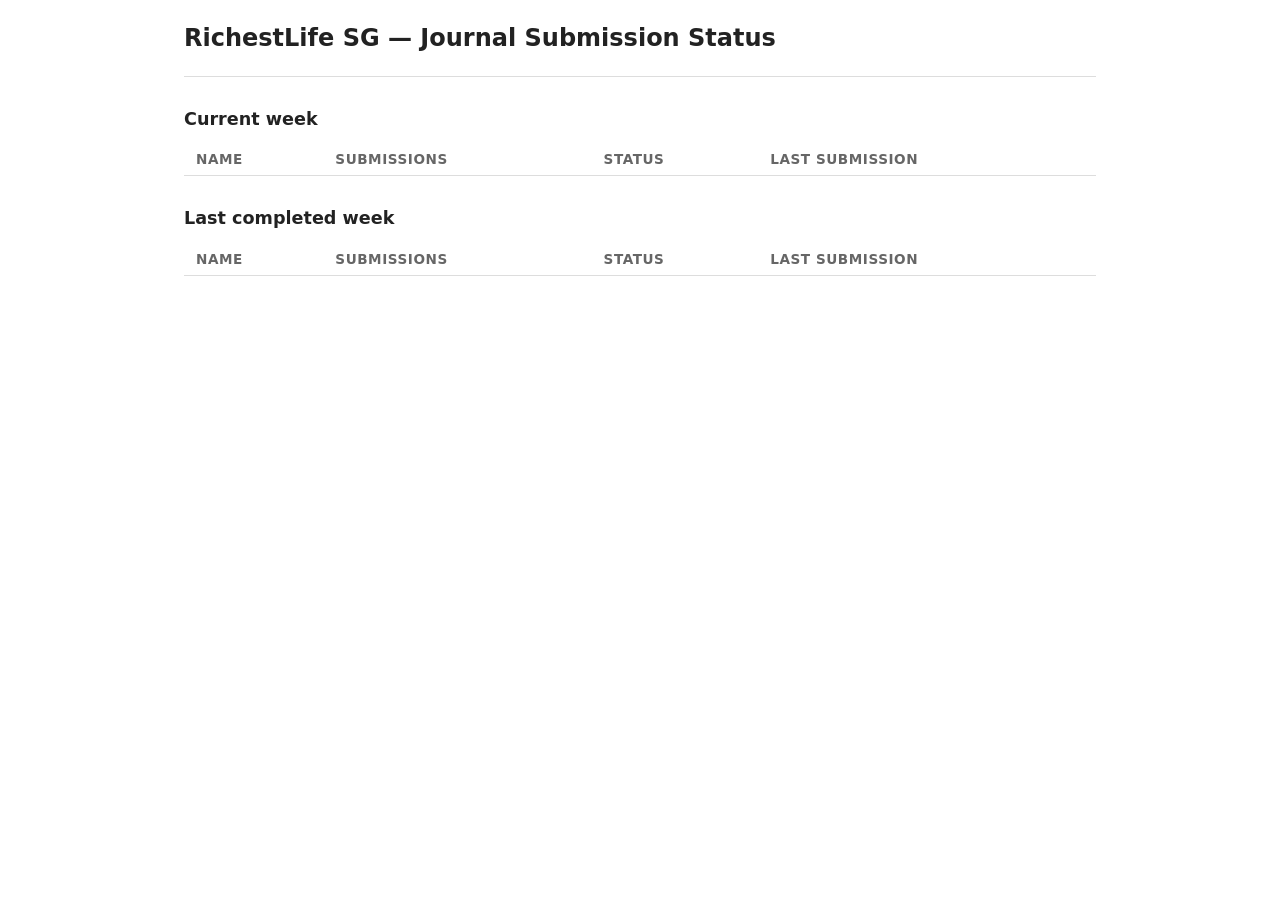
==== src/journal/static/index.html @ 189007fb "refactor: drop raw mode; dedup is the only counted view Removes the raw/dedup toggle end-to-end. The" ====
<!doctype html>
<html lang="en">
<head>
  <meta charset="utf-8">
  <meta name="viewport" content="width=device-width, initial-scale=1">
  <meta name="robots" content="noindex,nofollow">
  <title>RichestLife SG — Journal Submission Status</title>
  <link rel="stylesheet" href="style.css">
</head>
<body>
  <header>
    <h1>RichestLife SG — Journal Submission Status</h1>
    <p class="meta">
      <span id="refreshed"></span>
    </p>
  </header>

  <main>
    <section id="current">
      <h2>Current week</h2>
      <p class="window-meta"></p>
      <table>
        <thead>
          <tr><th>Name</th><th>Submissions</th><th>Status</th><th>Last submission</th></tr>
        </thead>
        <tbody></tbody>
      </table>
    </section>

    <section id="previous">
      <h2>Last completed week</h2>
      <p class="window-meta"></p>
      <table>
        <thead>
          <tr><th>Name</th><th>Submissions</th><th>Status</th><th>Last submission</th></tr>
        </thead>
        <tbody></tbody>
      </table>
    </section>
  </main>

  <script type="application/json" id="data">__DATA__</script>
  <script src="app.js"></script>
</body>
</html>
---- src/journal/static/style.css ----
:root {
  --fg: #222;
  --muted: #666;
  --border: #ddd;
  --done: #1a7f37;
  --on-track: #9a6700;
  --behind: #cf222e;
  --failed: #8250df;
}

* { box-sizing: border-box; }

body {
  font-family: -apple-system, BlinkMacSystemFont, "Segoe UI", system-ui, sans-serif;
  color: var(--fg);
  margin: 0;
  padding: 1.5rem;
  max-width: 960px;
  margin: 0 auto;
}

header { border-bottom: 1px solid var(--border); padding-bottom: 1rem; }
h1 { margin: 0 0 0.5rem; font-size: 1.5rem; }
.meta { color: var(--muted); font-size: 0.9rem; margin: 0; }

main section { margin-top: 2rem; }
h2 { margin-bottom: 0.25rem; font-size: 1.1rem; }
.window-meta { color: var(--muted); font-size: 0.9rem; margin-top: 0; }

table { width: 100%; border-collapse: collapse; }
th, td { text-align: left; padding: 0.5rem 0.75rem; border-bottom: 1px solid var(--border); }
th { font-weight: 600; font-size: 0.85rem; color: var(--muted); text-transform: uppercase; letter-spacing: 0.04em; }
td.count { font-variant-numeric: tabular-nums; }

.status-done    { color: var(--done); }
.status-on_track { color: var(--on-track); }
.status-behind  { color: var(--behind); }
.status-failed  { color: var(--failed); }

.warn { color: var(--behind); margin-left: 0.25em; }

@media (max-width: 600px) {
  body { padding: 1rem; }
  table { font-size: 0.9rem; }
}
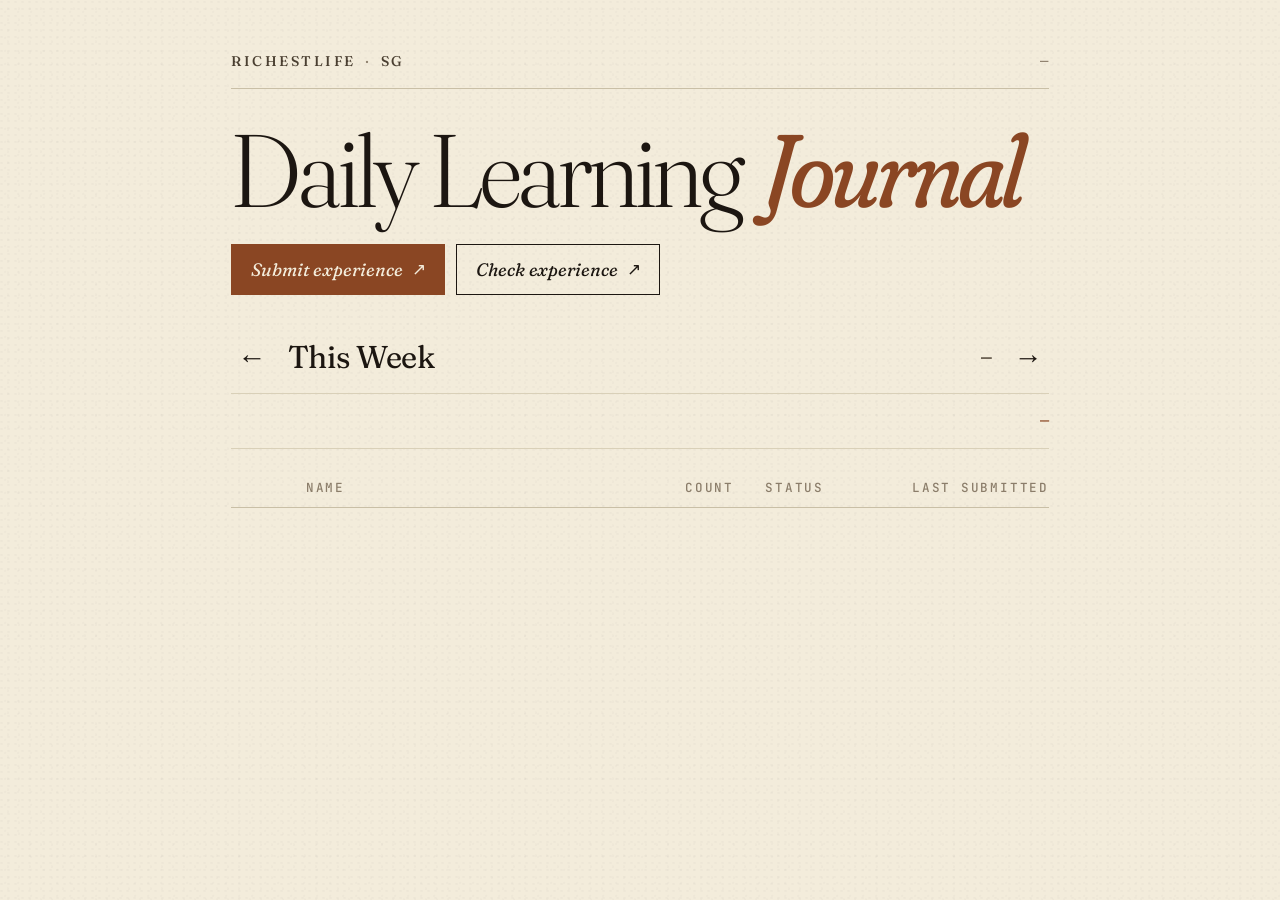
==== commit e9554339: "feat(static): editorial redesign with Fraunces, paginated week view, action CTAs Reworks the status " ====
--- a/src/journal/static/index.html
+++ b/src/journal/static/index.html
@@ -4,40 +4,68 @@
   <meta charset="utf-8">
   <meta name="viewport" content="width=device-width, initial-scale=1">
   <meta name="robots" content="noindex,nofollow">
-  <title>RichestLife SG — Journal Submission Status</title>
+  <title>The Journal — Richestlife SG</title>
+  <link rel="preconnect" href="https://fonts.googleapis.com">
+  <link rel="preconnect" href="https://fonts.gstatic.com" crossorigin>
+  <link rel="stylesheet" href="https://fonts.googleapis.com/css2?family=Fraunces:ital,opsz,wght,SOFT,WONK@0,9..144,300..900,0..100,0..1;1,9..144,300..900,0..100,0..1&family=JetBrains+Mono:wght@400;500&display=swap">
   <link rel="stylesheet" href="style.css">
 </head>
 <body>
-  <header>
-    <h1>RichestLife SG — Journal Submission Status</h1>
-    <p class="meta">
-      <span id="refreshed"></span>
-    </p>
-  </header>
+  <div class="paper">
+    <header class="masthead">
+      <div class="masthead-top">
+        <p class="brand">
+          Richestlife <span class="bullet">·</span> SG
+        </p>
+        <p class="dateline" id="refreshed">—</p>
+      </div>
 
-  <main>
-    <section id="current">
-      <h2>Current week</h2>
-      <p class="window-meta"></p>
-      <table>
-        <thead>
-          <tr><th>Name</th><th>Submissions</th><th>Status</th><th>Last submission</th></tr>
-        </thead>
-        <tbody></tbody>
-      </table>
-    </section>
+      <h1 class="display">Daily Learning <em>Journal</em></h1>
 
-    <section id="previous">
-      <h2>Last completed week</h2>
-      <p class="window-meta"></p>
-      <table>
-        <thead>
-          <tr><th>Name</th><th>Submissions</th><th>Status</th><th>Last submission</th></tr>
-        </thead>
-        <tbody></tbody>
-      </table>
-    </section>
-  </main>
+      <nav class="actions" aria-label="Quick actions">
+        <a class="action primary"
+           href="https://writexperience.richestlife.com/sg-superlifecode-experience/"
+           target="_blank" rel="noopener">
+          Submit experience <span class="arrow" aria-hidden="true">↗</span>
+        </a>
+        <a class="action"
+           href="https://writexperience.richestlife.com/sg-check-experience/"
+           target="_blank" rel="noopener">
+          Check experience <span class="arrow" aria-hidden="true">↗</span>
+        </a>
+      </nav>
+    </header>
+
+    <main>
+      <section class="ledger" id="weeks" aria-labelledby="week-head">
+        <header class="section-head">
+          <button class="nav-arrow prev" type="button" aria-label="Previous week">←</button>
+          <div class="section-head-text">
+            <h2 id="week-head">This Week</h2>
+            <p class="window-meta">—</p>
+          </div>
+          <button class="nav-arrow next" type="button" aria-label="Next week">→</button>
+        </header>
+
+        <div class="progress" id="progress">
+          <div class="pips" aria-hidden="true"></div>
+          <p class="progress-meta">—</p>
+        </div>
+
+        <div class="members-table">
+          <div class="members-head" aria-hidden="true">
+            <span class="num"></span>
+            <span class="name">Name</span>
+            <span class="count">Count</span>
+            <span class="status">Status</span>
+            <span class="last">Last submitted</span>
+          </div>
+          <ol class="members" data-members></ol>
+        </div>
+      </section>
+    </main>
+
+  </div>
 
   <script type="application/json" id="data">__DATA__</script>
   <script src="app.js"></script>
--- a/src/journal/static/style.css
+++ b/src/journal/static/style.css
@@ -1,45 +1,552 @@
 :root {
-  --fg: #222;
-  --muted: #666;
-  --border: #ddd;
-  --done: #1a7f37;
-  --on-track: #9a6700;
-  --behind: #cf222e;
-  --failed: #8250df;
+  --paper: #f3ecdb;
+  --paper-warm: #ebe2cc;
+  --ink: #1c1611;
+  --ink-soft: #4a3f31;
+  --ink-faint: #8b7d6a;
+  --rule: #c9bfa6;
+  --rule-soft: #d9d0b8;
+  --accent: #8a4623;
+  --brown-light: #a87c4f;
+
+  --done:     #355e3b;
+  --on-track: #a07020;
+  --behind:   #8e2e1f;
+  --failed:   #4f4a78;
+
+  --serif: "Fraunces", ui-serif, Georgia, serif;
+  --mono:  "JetBrains Mono", ui-monospace, "SF Mono", Menlo, monospace;
 }
 
 * { box-sizing: border-box; }
 
+html { font-size: 18px; }
+html, body { margin: 0; padding: 0; }
+body { overflow-x: hidden; }
+
 body {
-  font-family: -apple-system, BlinkMacSystemFont, "Segoe UI", system-ui, sans-serif;
-  color: var(--fg);
-  margin: 0;
-  padding: 1.5rem;
-  max-width: 960px;
+  font-family: var(--serif);
+  font-size: 1rem;
+  line-height: 1.55;
+  color: var(--ink);
+  background: var(--paper);
+  background-image:
+    radial-gradient(circle at 22% 28%, rgba(28,22,17,0.025) 1px, transparent 1.4px),
+    radial-gradient(circle at 72% 78%, rgba(28,22,17,0.018) 1px, transparent 1.4px),
+    radial-gradient(circle at 40% 90%, rgba(28,22,17,0.020) 1px, transparent 1.4px);
+  background-size: 7px 7px, 11px 11px, 13px 13px;
+  font-feature-settings: "kern", "liga", "calt", "onum", "ss01";
+  font-variation-settings: "opsz" 14;
+  -webkit-font-smoothing: antialiased;
+  text-rendering: optimizeLegibility;
+}
+
+.paper {
+  max-width: 920px;
   margin: 0 auto;
-}
-
-header { border-bottom: 1px solid var(--border); padding-bottom: 1rem; }
-h1 { margin: 0 0 0.5rem; font-size: 1.5rem; }
-.meta { color: var(--muted); font-size: 0.9rem; margin: 0; }
-
-main section { margin-top: 2rem; }
-h2 { margin-bottom: 0.25rem; font-size: 1.1rem; }
-.window-meta { color: var(--muted); font-size: 0.9rem; margin-top: 0; }
-
-table { width: 100%; border-collapse: collapse; }
-th, td { text-align: left; padding: 0.5rem 0.75rem; border-bottom: 1px solid var(--border); }
-th { font-weight: 600; font-size: 0.85rem; color: var(--muted); text-transform: uppercase; letter-spacing: 0.04em; }
-td.count { font-variant-numeric: tabular-nums; }
-
-.status-done    { color: var(--done); }
-.status-on_track { color: var(--on-track); }
-.status-behind  { color: var(--behind); }
-.status-failed  { color: var(--failed); }
-
-.warn { color: var(--behind); margin-left: 0.25em; }
-
-@media (max-width: 600px) {
-  body { padding: 1rem; }
-  table { font-size: 0.9rem; }
-}
+  padding: clamp(1.75rem, 4vw, 4rem) clamp(1.25rem, 4vw, 3rem) 4rem;
+  position: relative;
+  container-type: inline-size;
+  container-name: paper;
+}
+
+/* ─── Masthead ─────────────────────────────────────────── */
+
+.masthead {
+  margin-bottom: 2.5rem;
+}
+
+.masthead-top {
+  display: flex;
+  justify-content: space-between;
+  align-items: flex-end;
+  gap: 1.5rem;
+  flex-wrap: wrap;
+  margin-bottom: 1.75rem;
+  padding-bottom: 0.85rem;
+  border-bottom: 1px solid var(--rule);
+}
+
+.brand {
+  margin: 0;
+  font-family: var(--serif);
+  font-size: 0.78rem;
+  font-weight: 500;
+  letter-spacing: 0.18em;
+  text-transform: uppercase;
+  color: var(--ink-soft);
+  font-feature-settings: "smcp", "c2sc";
+  display: inline-flex;
+  align-items: center;
+  gap: 0.5em;
+}
+
+.bullet { color: var(--ink-faint); margin: 0 0.15em; }
+
+.dateline {
+  margin: 0;
+  font-family: var(--mono);
+  font-size: 0.78rem;
+  letter-spacing: 0.04em;
+  color: var(--ink-faint);
+  font-feature-settings: "tnum";
+}
+
+.display {
+  margin: 0;
+  font-family: var(--serif);
+  font-size: 12.6cqi;
+  white-space: nowrap;
+  font-weight: 300;
+  font-variation-settings: "opsz" 144, "SOFT" 30, "WONK" 0;
+  line-height: 0.95;
+  letter-spacing: -0.03em;
+  color: var(--ink);
+}
+
+.display em {
+  font-style: italic;
+  font-weight: 400;
+  font-variation-settings: "opsz" 144, "SOFT" 100, "WONK" 1;
+  color: var(--accent);
+  margin-left: 0.04em;
+}
+
+.actions {
+  margin-top: 1.4rem;
+  display: flex;
+  gap: 0.6rem;
+  flex-wrap: wrap;
+}
+
+.action {
+  display: inline-flex;
+  align-items: baseline;
+  gap: 0.5em;
+  padding: 0.6rem 1.05rem;
+  font-family: var(--serif);
+  font-style: italic;
+  font-weight: 400;
+  font-variation-settings: "opsz" 18, "SOFT" 60, "WONK" 1;
+  font-size: 1rem;
+  letter-spacing: -0.005em;
+  color: var(--ink);
+  background: transparent;
+  border: 1px solid var(--ink);
+  text-decoration: none;
+  transition: background 0.18s ease, color 0.18s ease, border-color 0.18s ease;
+}
+
+.action.primary {
+  background: var(--accent);
+  color: var(--paper);
+  border-color: var(--accent);
+}
+
+.action:hover,
+.action:focus-visible {
+  background: var(--brown-light);
+  color: var(--paper);
+  border-color: var(--brown-light);
+  outline: none;
+}
+
+.action .arrow {
+  font-style: normal;
+  font-family: var(--serif);
+  font-size: 0.95em;
+  transform: translateY(-1px);
+  display: inline-block;
+}
+
+/* ─── Sections ─────────────────────────────────────────── */
+
+.ledger { margin-top: 1.75rem; }
+
+.section-head {
+  margin-bottom: 1rem;
+  display: flex;
+  align-items: baseline;
+  gap: 0.85rem;
+  flex-wrap: wrap;
+}
+
+.section-head-text {
+  flex: 1;
+  display: flex;
+  align-items: baseline;
+  justify-content: space-between;
+  gap: 1.25rem;
+  flex-wrap: wrap;
+  min-width: 0;
+}
+
+.section-head h2 {
+  margin: 0;
+  font-family: var(--serif);
+  font-weight: 400;
+  font-variation-settings: "opsz" 36, "SOFT" 30;
+  font-size: 1.75rem;
+  letter-spacing: -0.012em;
+  line-height: 1.1;
+}
+
+.nav-arrow {
+  background: transparent;
+  border: 0;
+  padding: 0.15rem 0.35rem;
+  margin: 0;
+  font-family: var(--serif);
+  font-size: 1.6rem;
+  line-height: 1;
+  color: var(--ink);
+  cursor: pointer;
+  transition: color 0.18s ease, opacity 0.18s ease, transform 0.18s ease;
+  flex-shrink: 0;
+  align-self: center;
+}
+
+.nav-arrow:hover:not([disabled]),
+.nav-arrow:focus-visible:not([disabled]) {
+  color: var(--accent);
+  outline: none;
+}
+
+.nav-arrow.prev:hover:not([disabled]) { transform: translateX(-2px); }
+.nav-arrow.next:hover:not([disabled]) { transform: translateX(2px); }
+
+.nav-arrow[disabled] {
+  opacity: 0.2;
+  cursor: not-allowed;
+}
+
+.window-meta {
+  margin: 0;
+  font-family: var(--mono);
+  font-size: 1rem;
+  letter-spacing: 0.02em;
+  color: var(--ink-soft);
+  font-feature-settings: "tnum";
+  min-width: 0;
+  align-self: center;
+}
+
+
+/* ─── Day pips (current week only) ─────────────────────── */
+
+.progress {
+  margin: 0.25rem 0 1.25rem;
+  padding: 0.85rem 0;
+  border-top: 1px solid var(--rule-soft);
+  border-bottom: 1px solid var(--rule-soft);
+  display: flex;
+  justify-content: space-between;
+  align-items: center;
+  gap: 1.25rem;
+  flex-wrap: wrap;
+}
+
+.pips {
+  display: inline-flex;
+  gap: 0.45rem;
+}
+
+.pip {
+  width: 0.62rem;
+  height: 0.62rem;
+  border-radius: 50%;
+  border: 1px solid var(--ink-soft);
+  background: transparent;
+  display: inline-block;
+  position: relative;
+}
+
+.pip.filled { background: var(--ink); border-color: var(--ink); }
+.pip.today {
+  background: var(--accent);
+  border-color: var(--accent);
+  box-shadow: 0 0 0 3px rgba(138,70,35,0.18);
+}
+
+.progress-meta {
+  margin: 0;
+  font-family: var(--mono);
+  font-size: 0.85rem;
+  letter-spacing: 0.02em;
+  color: var(--accent);
+  font-feature-settings: "tnum";
+}
+
+/* ─── Members list ─────────────────────────────────────── */
+
+.members-table {
+  display: grid;
+  grid-template-columns:
+    [num]    2.4em
+    [name]   minmax(0, 1fr)
+    [count]  minmax(7.5em, max-content)
+    [status] minmax(6em, max-content)
+    [last]   minmax(8em, max-content);
+  column-gap: clamp(0.85rem, 2.5vw, 1.75rem);
+}
+
+.members-head {
+  display: grid;
+  grid-template-columns: subgrid;
+  grid-column: 1 / -1;
+  font-family: var(--mono);
+  font-size: 0.7rem;
+  font-weight: 500;
+  letter-spacing: 0.14em;
+  text-transform: uppercase;
+  color: var(--ink-faint);
+  padding: 0.35rem 0 0.55rem;
+  border-bottom: 1px solid var(--rule);
+}
+
+.members-head .count,
+.members-head .last { text-align: right; }
+
+.members {
+  list-style: none;
+  margin: 0;
+  padding: 0;
+  display: grid;
+  grid-template-columns: subgrid;
+  grid-column: 1 / -1;
+}
+
+.entry {
+  display: grid;
+  grid-template-columns: subgrid;
+  grid-column: 1 / -1;
+  align-items: baseline;
+  padding: 0.85rem 0;
+  border-bottom: 1px dotted var(--rule);
+  position: relative;
+  opacity: 0;
+  transform: translateY(4px);
+  animation: settle 0.55s cubic-bezier(0.2, 0.8, 0.2, 1) forwards;
+  animation-delay: calc(var(--i, 0) * 55ms + 80ms);
+}
+
+.entry:last-child { border-bottom: 0; }
+
+.entry::before {
+  content: "☞";
+  position: absolute;
+  left: -1.4em;
+  top: 0.95rem;
+  color: var(--accent);
+  font-size: 0.85rem;
+  opacity: 0;
+  transition: opacity 0.18s ease, transform 0.18s ease;
+}
+
+.entry:hover::before { opacity: 1; transform: translateX(2px); }
+
+.entry .num {
+  font-family: var(--mono);
+  font-size: 0.78rem;
+  letter-spacing: 0.05em;
+  color: var(--ink-faint);
+  font-feature-settings: "tnum";
+  align-self: center;
+}
+
+.entry .name {
+  font-family: var(--serif);
+  font-weight: 400;
+  font-variation-settings: "opsz" 18, "SOFT" 30;
+  font-size: 1.05rem;
+  color: var(--ink);
+  letter-spacing: -0.005em;
+  min-width: 0;
+  overflow: hidden;
+  text-overflow: ellipsis;
+  white-space: nowrap;
+}
+
+.entry .count {
+  font-family: var(--mono);
+  font-size: 0.92rem;
+  font-feature-settings: "tnum";
+  color: var(--ink);
+  display: inline-flex;
+  align-items: baseline;
+  justify-content: flex-end;
+  gap: 0.6em;
+  white-space: nowrap;
+}
+
+.entry .count .number {
+  letter-spacing: 0.02em;
+  order: 2;
+  min-width: 2.4em;
+  text-align: right;
+}
+
+.entry .count .track {
+  display: inline-flex;
+  gap: 0.18em;
+  transform: translateY(-1px);
+  order: 1;
+}
+
+
+.entry .count .track .dot {
+  width: 0.36rem;
+  height: 0.36rem;
+  border-radius: 50%;
+  background: var(--ink-faint);
+  opacity: 0.35;
+  display: inline-block;
+}
+.entry .count .track .dot.filled { background: var(--ink); opacity: 1; }
+
+.entry .warn {
+  color: var(--behind);
+  margin-left: 0.25em;
+  cursor: help;
+}
+
+[data-tip] {
+  position: relative;
+  cursor: help;
+}
+
+[data-tip]::after {
+  content: attr(data-tip);
+  position: absolute;
+  bottom: calc(100% + 6px);
+  left: 0;
+  background: var(--ink);
+  color: var(--paper);
+  padding: 0.45rem 0.7rem;
+  font-family: var(--mono);
+  font-style: normal;
+  font-weight: 400;
+  font-size: 0.74rem;
+  letter-spacing: 0.02em;
+  line-height: 1.4;
+  white-space: pre-wrap;
+  max-width: 22rem;
+  width: max-content;
+  border: 1px solid var(--ink);
+  pointer-events: none;
+  opacity: 0;
+  transform: translateY(2px);
+  transition: opacity 0.12s ease, transform 0.12s ease;
+  z-index: 10;
+}
+
+[data-tip]:hover::after,
+[data-tip]:focus-visible::after {
+  opacity: 1;
+  transform: translateY(0);
+}
+
+.entry .status {
+  font-family: var(--serif);
+  font-style: italic;
+  font-weight: 400;
+  font-variation-settings: "opsz" 18, "SOFT" 60, "WONK" 1;
+  font-size: 0.98rem;
+  letter-spacing: -0.005em;
+  white-space: nowrap;
+}
+
+.entry .last {
+  font-family: var(--mono);
+  font-size: 0.78rem;
+  color: var(--ink-faint);
+  letter-spacing: 0.02em;
+  font-feature-settings: "tnum";
+  white-space: nowrap;
+  text-align: right;
+}
+
+/* status colors */
+.entry.status-done    .status { color: var(--done); }
+.entry.status-on_track .status { color: var(--on-track); }
+.entry.status-behind  .status { color: var(--behind); }
+.entry.status-failed  .status { color: var(--failed); }
+
+.entry.status-done    .count .number { color: var(--done); }
+.entry.status-on_track .count .number { color: var(--on-track); }
+.entry.status-behind  .count .number { color: var(--behind); }
+.entry.status-failed  .count .number { color: var(--failed); }
+
+
+/* ─── Animations ───────────────────────────────────────── */
+
+@keyframes settle {
+  to { opacity: 1; transform: translateY(0); }
+}
+
+@media (prefers-reduced-motion: reduce) {
+  .entry { animation: none; opacity: 1; transform: none; }
+}
+
+/* ─── Mobile ───────────────────────────────────────────── */
+
+@media (max-width: 640px) {
+  body { font-size: 16px; }
+
+  .masthead-top {
+    flex-direction: column;
+    align-items: flex-start;
+    gap: 0.4rem;
+  }
+  .dateline { font-size: 0.7rem; word-break: break-word; }
+
+  .section-head {
+    flex-wrap: nowrap;
+    align-items: flex-start;
+  }
+  .section-head-text {
+    flex-direction: column;
+    align-items: flex-start;
+    justify-content: flex-start;
+    gap: 0.35rem;
+  }
+  .window-meta { font-size: 0.85rem; word-break: break-word; }
+
+  .entry .count .track { display: none; }
+
+  .display {
+    white-space: normal;
+    overflow-wrap: break-word;
+  }
+
+  .action {
+    font-size: 0.92rem;
+    padding: 0.5rem 0.9rem;
+  }
+  .actions { gap: 0.5rem; }
+
+  .members-table { display: block; }
+  .members-head { display: none; }
+  .members { display: block; }
+
+  .entry {
+    display: grid;
+    grid-template-columns: 2.2em 1fr auto;
+    grid-template-areas:
+      "num  name   count"
+      ".    status last";
+    row-gap: 0.2rem;
+    column-gap: 0.85rem;
+    padding: 0.95rem 0;
+  }
+
+  .entry .num    { grid-area: num; align-self: start; padding-top: 0.25rem; }
+  .entry .name   { grid-area: name; }
+  .entry .count  { grid-area: count; justify-self: end; }
+  .entry .status { grid-area: status; }
+  .entry .last   { grid-area: last; justify-self: end; }
+
+  .entry::before { display: none; }
+
+  .progress { padding: 0.75rem 0; flex-direction: column; align-items: flex-start; }
+}
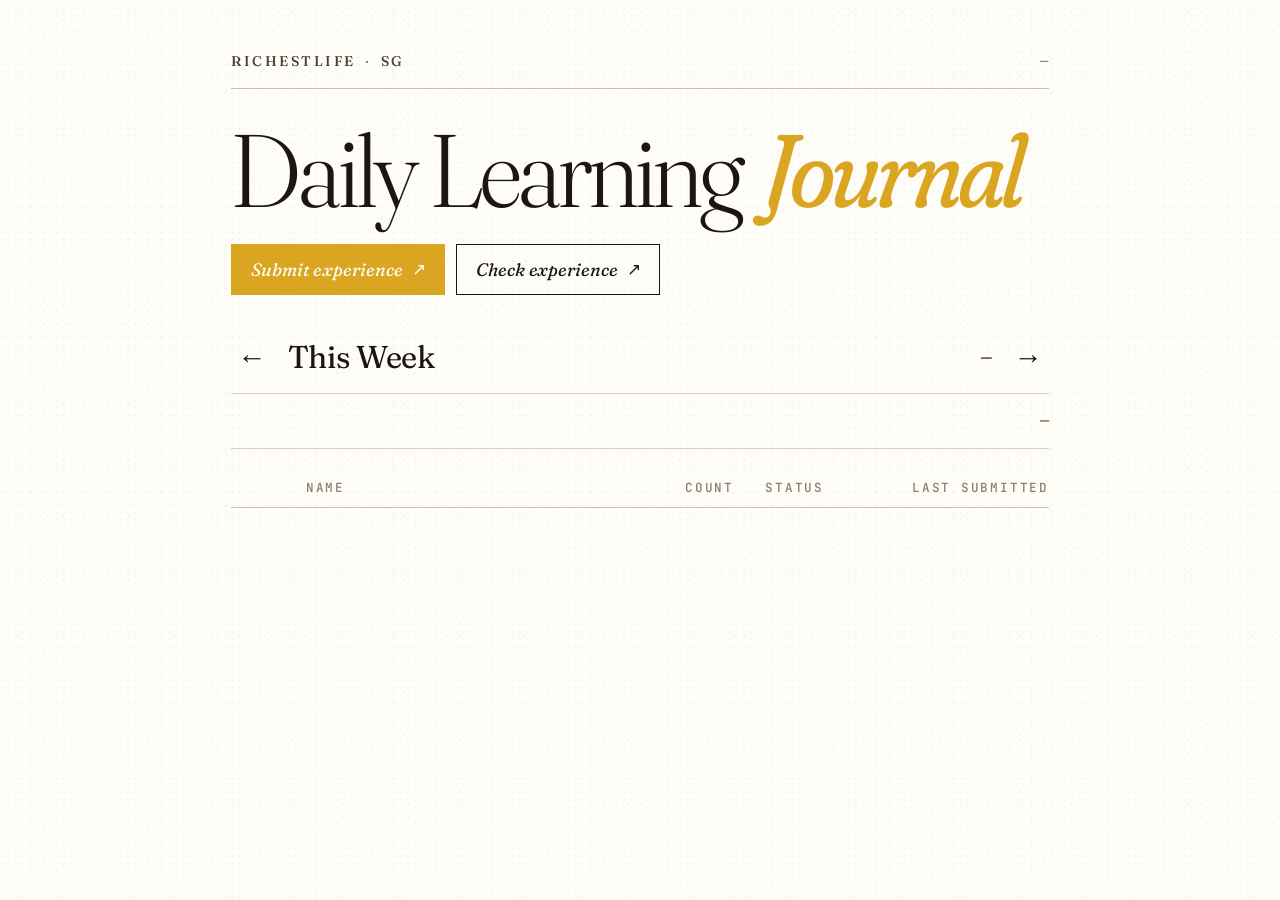
==== commit 74037bb4: "feat(static): add gold fountain-pen favicon SVG favicon — fountain pen nib (#daa520) on parchment ba" ====
--- a/src/journal/static/index.html
+++ b/src/journal/static/index.html
@@ -4,7 +4,8 @@
   <meta charset="utf-8">
   <meta name="viewport" content="width=device-width, initial-scale=1">
   <meta name="robots" content="noindex,nofollow">
-  <title>The Journal — Richestlife SG</title>
+  <title>Daily Learning Journal</title>
+  <link rel="icon" type="image/svg+xml" href="favicon.svg">
   <link rel="preconnect" href="https://fonts.googleapis.com">
   <link rel="preconnect" href="https://fonts.gstatic.com" crossorigin>
   <link rel="stylesheet" href="https://fonts.googleapis.com/css2?family=Fraunces:ital,opsz,wght,SOFT,WONK@0,9..144,300..900,0..100,0..1;1,9..144,300..900,0..100,0..1&family=JetBrains+Mono:wght@400;500&display=swap">
--- a/src/journal/static/style.css
+++ b/src/journal/static/style.css
@@ -1,13 +1,12 @@
 :root {
-  --paper: #f3ecdb;
-  --paper-warm: #ebe2cc;
+  --paper: #fefdf8;
   --ink: #1c1611;
   --ink-soft: #4a3f31;
   --ink-faint: #8b7d6a;
   --rule: #c9bfa6;
   --rule-soft: #d9d0b8;
   --accent: #8a4623;
-  --brown-light: #a87c4f;
+  --gold: #daa520;
 
   --done:     #355e3b;
   --on-track: #a07020;
@@ -108,7 +107,7 @@
   font-style: italic;
   font-weight: 400;
   font-variation-settings: "opsz" 144, "SOFT" 100, "WONK" 1;
-  color: var(--accent);
+  color: var(--gold);
   margin-left: 0.04em;
 }
 
@@ -138,16 +137,16 @@
 }
 
 .action.primary {
+  background: var(--gold);
+  color: var(--paper);
+  border-color: var(--gold);
+}
+
+.action:hover,
+.action:focus-visible {
   background: var(--accent);
   color: var(--paper);
   border-color: var(--accent);
-}
-
-.action:hover,
-.action:focus-visible {
-  background: var(--brown-light);
-  color: var(--paper);
-  border-color: var(--brown-light);
   outline: none;
 }
 
@@ -265,7 +264,7 @@
 .pip.today {
   background: var(--accent);
   border-color: var(--accent);
-  box-shadow: 0 0 0 3px rgba(138,70,35,0.18);
+  box-shadow: 0 0 0 3px rgba(138,70,35,0.28);
 }
 
 .progress-meta {
@@ -324,6 +323,9 @@
   padding: 0.85rem 0;
   border-bottom: 1px dotted var(--rule);
   position: relative;
+}
+
+.entry.settle {
   opacity: 0;
   transform: translateY(4px);
   animation: settle 0.55s cubic-bezier(0.2, 0.8, 0.2, 1) forwards;
@@ -466,16 +468,13 @@
   text-align: right;
 }
 
-/* status colors */
-.entry.status-done    .status { color: var(--done); }
-.entry.status-on_track .status { color: var(--on-track); }
-.entry.status-behind  .status { color: var(--behind); }
-.entry.status-failed  .status { color: var(--failed); }
-
-.entry.status-done    .count .number { color: var(--done); }
-.entry.status-on_track .count .number { color: var(--on-track); }
-.entry.status-behind  .count .number { color: var(--behind); }
-.entry.status-failed  .count .number { color: var(--failed); }
+.entry.status-done     { --status-color: var(--done); }
+.entry.status-on_track { --status-color: var(--on-track); }
+.entry.status-behind   { --status-color: var(--behind); }
+.entry.status-failed   { --status-color: var(--failed); }
+
+.entry .status,
+.entry .count .number { color: var(--status-color); }
 
 
 /* ─── Animations ───────────────────────────────────────── */
@@ -485,7 +484,7 @@
 }
 
 @media (prefers-reduced-motion: reduce) {
-  .entry { animation: none; opacity: 1; transform: none; }
+  .entry.settle { animation: none; opacity: 1; transform: none; }
 }
 
 /* ─── Mobile ───────────────────────────────────────────── */
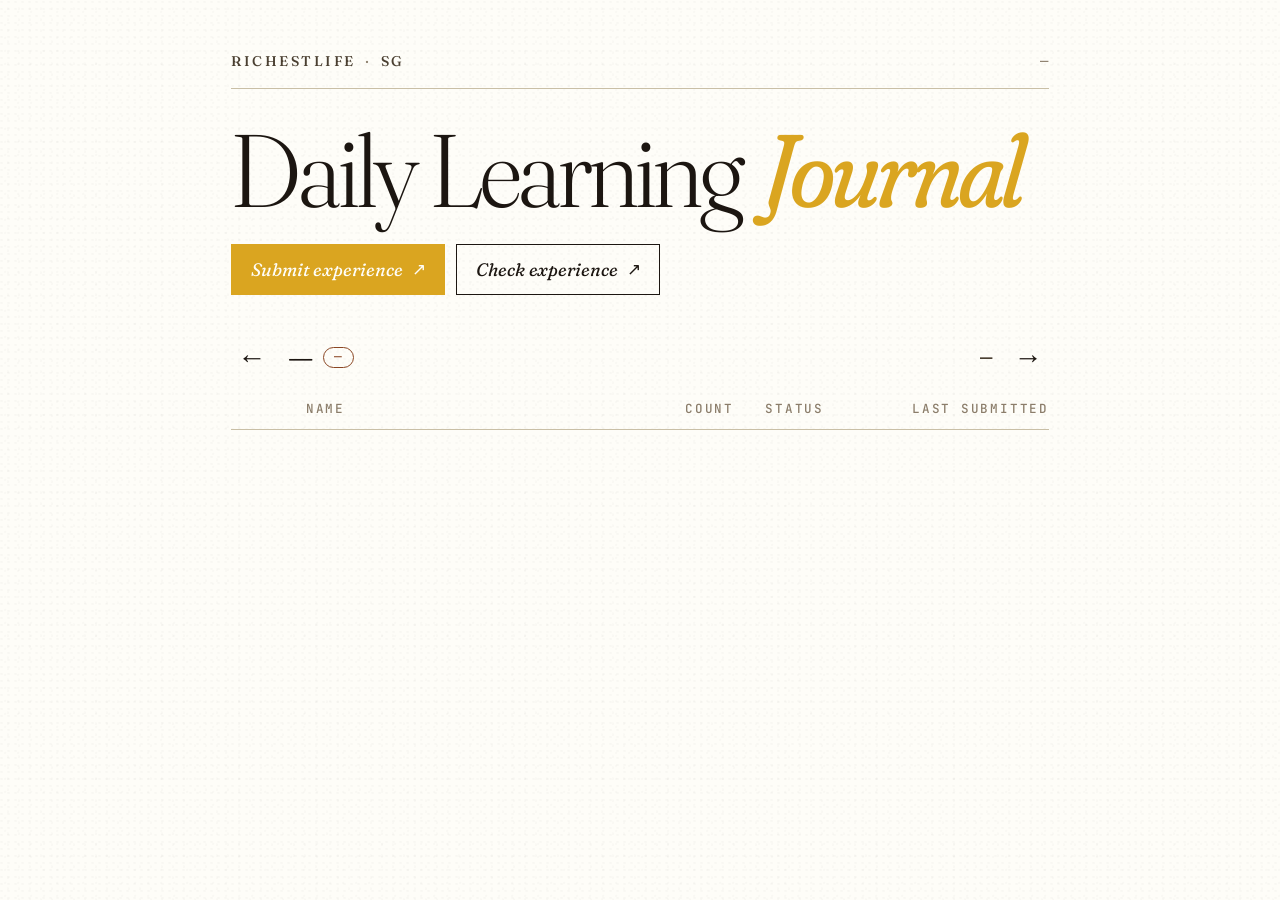
==== commit 6f67caae: "style(static): merge week header into one row, drop day-pip block Combine the 'This/Last Week' label" ====
--- a/src/journal/static/index.html
+++ b/src/journal/static/index.html
@@ -42,16 +42,14 @@
         <header class="section-head">
           <button class="nav-arrow prev" type="button" aria-label="Previous week">←</button>
           <div class="section-head-text">
-            <h2 id="week-head">This Week</h2>
-            <p class="window-meta">—</p>
+            <h2 id="week-head">
+              <span class="title-label">—</span>
+            </h2>
+            <span class="title-chip">—</span>
+            <span class="title-meta">—</span>
           </div>
           <button class="nav-arrow next" type="button" aria-label="Next week">→</button>
         </header>
-
-        <div class="progress" id="progress">
-          <div class="pips" aria-hidden="true"></div>
-          <p class="progress-meta">—</p>
-        </div>
 
         <div class="members-table">
           <div class="members-head" aria-hidden="true">
--- a/src/journal/static/style.css
+++ b/src/journal/static/style.css
@@ -165,7 +165,7 @@
 .section-head {
   margin-bottom: 1rem;
   display: flex;
-  align-items: baseline;
+  align-items: center;
   gap: 0.85rem;
   flex-wrap: wrap;
 }
@@ -173,9 +173,8 @@
 .section-head-text {
   flex: 1;
   display: flex;
-  align-items: baseline;
-  justify-content: space-between;
-  gap: 1.25rem;
+  align-items: center;
+  gap: 0.6rem;
   flex-wrap: wrap;
   min-width: 0;
 }
@@ -219,61 +218,32 @@
   cursor: not-allowed;
 }
 
-.window-meta {
-  margin: 0;
-  font-family: var(--mono);
-  font-size: 1rem;
+.title-chip {
+  font-family: var(--mono);
+  font-size: 0.72rem;
+  letter-spacing: 0.04em;
+  text-transform: uppercase;
+  color: var(--accent);
+  font-feature-settings: "tnum";
+  font-weight: 400;
+  line-height: 1;
+  padding: 0.18rem 0.55rem;
+  border: 1px solid currentColor;
+  border-radius: 999px;
+  white-space: nowrap;
+  align-self: center;
+  flex-shrink: 0;
+}
+
+.title-meta {
+  font-family: var(--mono);
+  font-size: 1.15rem;
   letter-spacing: 0.02em;
   color: var(--ink-soft);
   font-feature-settings: "tnum";
-  min-width: 0;
   align-self: center;
-}
-
-
-/* ─── Day pips (current week only) ─────────────────────── */
-
-.progress {
-  margin: 0.25rem 0 1.25rem;
-  padding: 0.85rem 0;
-  border-top: 1px solid var(--rule-soft);
-  border-bottom: 1px solid var(--rule-soft);
-  display: flex;
-  justify-content: space-between;
-  align-items: center;
-  gap: 1.25rem;
-  flex-wrap: wrap;
-}
-
-.pips {
-  display: inline-flex;
-  gap: 0.45rem;
-}
-
-.pip {
-  width: 0.62rem;
-  height: 0.62rem;
-  border-radius: 50%;
-  border: 1px solid var(--ink-soft);
-  background: transparent;
-  display: inline-block;
-  position: relative;
-}
-
-.pip.filled { background: var(--ink); border-color: var(--ink); }
-.pip.today {
-  background: var(--accent);
-  border-color: var(--accent);
-  box-shadow: 0 0 0 3px rgba(138,70,35,0.28);
-}
-
-.progress-meta {
-  margin: 0;
-  font-family: var(--mono);
-  font-size: 0.85rem;
-  letter-spacing: 0.02em;
-  color: var(--accent);
-  font-feature-settings: "tnum";
+  flex-shrink: 0;
+  margin-left: auto;
 }
 
 /* ─── Members list ─────────────────────────────────────── */
@@ -501,15 +471,24 @@
 
   .section-head {
     flex-wrap: nowrap;
-    align-items: flex-start;
+    align-items: center;
   }
   .section-head-text {
     flex-direction: column;
-    align-items: flex-start;
-    justify-content: flex-start;
+    align-items: center;
+    justify-content: center;
     gap: 0.35rem;
   }
-  .window-meta { font-size: 0.85rem; word-break: break-word; }
+  .section-head h2 {
+    text-align: center;
+  }
+  .title-meta {
+    font-size: 1rem;
+    word-break: break-word;
+    text-align: center;
+    margin-left: 0;
+  }
+  .title-chip { font-size: 0.66rem; }
 
   .entry .count .track { display: none; }
 
@@ -546,6 +525,4 @@
   .entry .last   { grid-area: last; justify-self: end; }
 
   .entry::before { display: none; }
-
-  .progress { padding: 0.75rem 0; flex-direction: column; align-items: flex-start; }
-}
+}
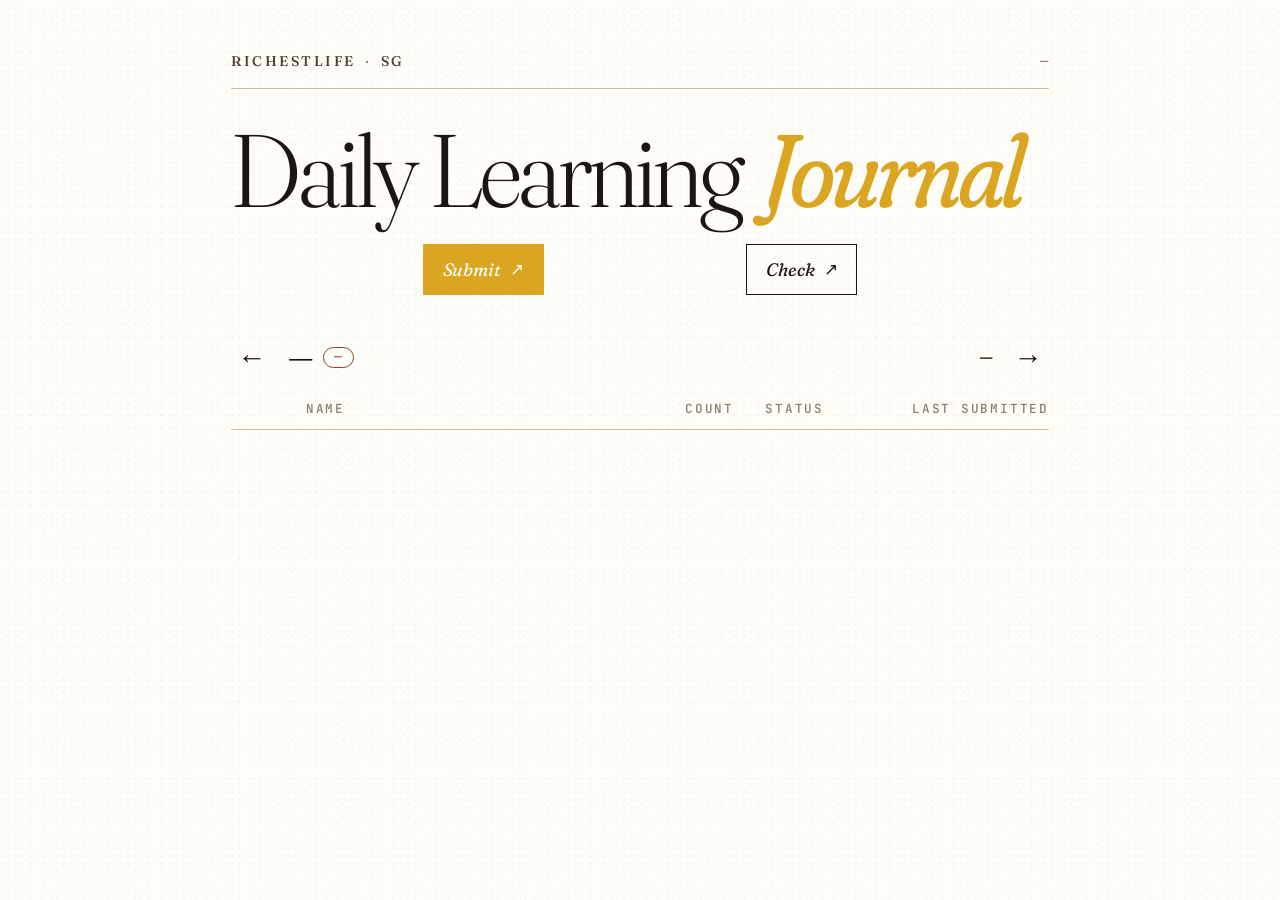
==== commit b1acec0d: "style(static): shorten CTA labels and space them evenly Co-Authored-By: Claude Opus 4.7 (1M context)" ====
--- a/src/journal/static/index.html
+++ b/src/journal/static/index.html
@@ -27,12 +27,12 @@
         <a class="action primary"
            href="https://writexperience.richestlife.com/sg-superlifecode-experience/"
            target="_blank" rel="noopener">
-          Submit experience <span class="arrow" aria-hidden="true">↗</span>
+          Submit <span class="arrow" aria-hidden="true">↗</span>
         </a>
         <a class="action"
            href="https://writexperience.richestlife.com/sg-check-experience/"
            target="_blank" rel="noopener">
-          Check experience <span class="arrow" aria-hidden="true">↗</span>
+          Check <span class="arrow" aria-hidden="true">↗</span>
         </a>
       </nav>
     </header>
--- a/src/journal/static/style.css
+++ b/src/journal/static/style.css
@@ -114,6 +114,7 @@
 .actions {
   margin-top: 1.4rem;
   display: flex;
+  justify-content: space-evenly;
   gap: 0.6rem;
   flex-wrap: wrap;
 }
